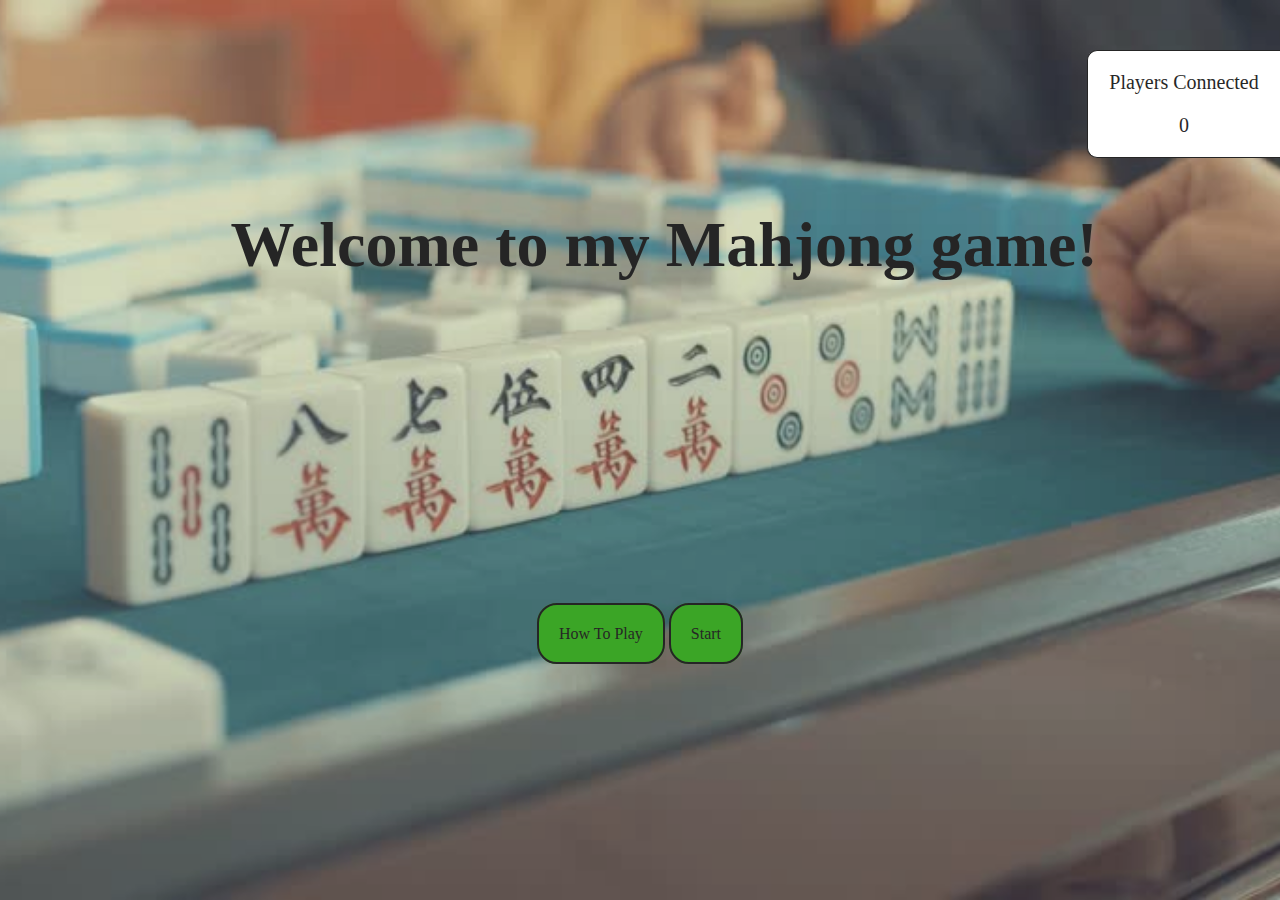
==== client/index.html @ 9c9337d6 "init" ====
<!DOCTYPE html>
<html lang="en">
<head>
    <meta charset="UTF-8">
    <meta name="viewport" content="width=device-width, initial-scale=1.0">
    <title>Mahjong</title>
    <link rel="stylesheet" href="styles/main.css"></link>
    </head>
    <body>
        <div class="bg">
            <div id="header">
                <h1 id="opening-text">Welcome to my Mahjong game!</h1>
            </div>
            <div id="players">
                <p>Players Connected</p>
                <p id="player-num">0</p>
            </div>
            <div id="buttons-div">
                <a id="buttons" href="how-to-play.html">How To Play</a>
                <a id="buttons" href="game-setup.html">Start</a>
            </div>
        </div>
        <script src="/socket.io/socket.io.js"></script>
        <script src="scripts/client.js"></script>
    </body>
</html>
---- client/styles/main.css ----
.tile-horiz {
    width: 30px;
    height: 40px;
    transform-origin: 100% 0;
    transform: rotate(90deg);
    border: 1px solid black;
    background-color: #1ca800;
    border-radius: 3px;
}
.tile-horiz:focus {
    outline: none;
}
.tile-vert {
  width: 30px;
  height: 40px;
  border: 1px solid black;
  background-color: #1ca800;
  border-radius: 3px;
  text-align: left;

}
.tile-vert:focus {
   outline: none;
}
#header {
    margin-block-start: 0em;
    margin-block-end: 0em;
    margin-inline-start: 0px;
    margin-inline-end: 0px;
    padding: none;
    font-size: 40px;
    padding-left: 18%;
    padding-top: 165px;
}
body, html {
    height: 100%;
    margin: 0;
  }
  
  .bg{
    position: relative;
    opacity: 0.85;
    background-position: center;
    background-repeat: no-repeat;
    background-size: cover;
    background-image: url("../resources/images/background.jpg");
    height: 100%;
  }
  .game-board {
      background-color: #027673;
  }
  #buttons-div {
      padding-top: 300px;
      text-align: center;
  }
  #text-div {
      text-align: center;
      padding-top: 200px;
  }
  #dropdown-div {
      text-align: center;
      padding-top: 100px;
  }
  #buttons {
      color: black;
      text-decoration: none;
      text-align: center;
      padding: 20px;
      border: 2px solid black;
      border-radius: 20px;
      background-color: rgb(26, 150, 1);
      transition: 0.25s;
  }
  #buttons:hover {
      background-color: rgb(39, 233, 0);
      transition: 0.25s;
  }
  #player-select {
      width: 20%;
      border: 2px solid black;
      background-color: white;
      border-radius: 25px;
      padding-top: 10px;
      padding-bottom: 40px;
      margin: auto;
  }
  #p1, #p2, #p3, #p4 {
      padding: 5px;
  }
  #p1, #p2, #p3, #p4:focus {
      outline: none;
  }

  #top-left {
      position: absolute;
      left: 0px;
      top: 0px;
      width: 188px; /*y - h*/
      height: 660px; /*22w*/
  }
  #left-flower-and-fin {
      margin-left: 10px;
      width: 40px; /*h*/
      height: 660px; /*22w*/
  }
  #flower3, #fin3 {
    text-align: end;
      font-size: 0px;
      width: 40px; /*h*/
  }
  #compass {
      margin-left: 46px; /*x*/
      width: 102px; /*y - 2h - x*/
      height: 102px; /*y - 2h - x*/
      max-width: 200px;
      max-height: 200px;
  }


  #top-right {
      text-align: end;
      position: absolute;
      top: 0px;
      right: 0px;
      width: 660px; /*22w*/
      height: 206px; /*4h + x*/
  }
  #top-flower-and-fin {
      text-align: end;
      width: 660px; /*22w*/
      height: 40px; /*h*/
  }
  #fin2, #flower2 {
      font-size: 0px;
      height: 40px; /*h*/
  }
  #round-wind {
      position: absolute;
      right: 0px;
      text-align: center;
      padding-top: 40px; /*h*/
      width: 182px; /*y - x*/
      height: 166px; /*2h + x*/
  }


  #bot-left {
      position: absolute;
      bottom: 40px;
      left: 0px;
      height: 400px; /*4h + x*/
      width: 660px; /*22w*/
  }
  #score {
      text-align: center;
      top: 0px;
      margin-bottom: 40px; /*h*/
      width: 188px; /*y - h*/
      min-height: 126px; /*h * 2 + x*/
  }
  #individual-scores {
      margin: auto;
      text-align: center;
  }
  #bot-flower-and-fin {
      width: 660px; /*22w*/
      height: 40px; /*h*/
  }
  #flower0, #fin0 {
      height: 40px; /*h*/
      font-size: 0px;
  }

  #bot-right {
    position: absolute;
    right: 0px;
    bottom: 0px; 
    width: 206px; /*4h + x*/
    height: 660px; /*22w*/
  }
  #info {
      position: absolute;
      top: 0px;
      right: 40px;
      text-align: center;
      margin: auto;
      height: 188px; /*h * 3*/
      width: 126px; /*y - h*/
  }
  #right-flower-and-fin {
    position: absolute;
    bottom: 0px;
    right: 20px;
      width: 40px; /*h*/
      height: 660px; /*22w*/
  }
  #fin1, #flower1 {
    text-align: left;
      width: 40px; /*h*/
      font-size: 0px;
  }
  #fin1 .tile-horiz {
    transform-origin: 0% 0%;
  }
   #flower1 .tile-horiz {
      transform-origin: 0% 0%;
  }




  #square {
      position: relative;
      margin: auto;
      /*margin-top: 80px; /*2h*/
      /*margin-left: 228px; /*y*/
      margin-bottom: 80px; /*2h*/
      margin-top: 80px;
      width: 792px; /*18w + 4h + 2x*/
      height: 792px; /*18w + 4h + 2x*/
  }
  #hand2 {
      font-size: 0px;
      position: absolute;
      top: 0px;
      left: 50%;
      margin-left: -210px; /*7w*/
      width: 420px; /*14w*/
      height: 40px; /*h*/
  }
  #hand3 {
    font-size: 0px;
      position: absolute;
      left: 0px;
      top: 50%;
      text-align: end;
      margin-top: -210px; /*7w*/
      width: 40px; /*h*/
      height: 420px; /*14w*/
  }
  #hand1 {
    font-size: 0px;
    position: absolute;
    right: 0px;
    top: 50%;
    text-align: left;
    margin-top: -210px; /*7w*/
    width: 40px; /*h*/
    height: 420px; /*14w*/
}
#hand1 .tile-horiz {
    transform-origin: 0% 0%;
}
#hand0 {
    font-size: 0px; 
    position: absolute;
    bottom: 0px;
    left: 50%;
    margin-left: -210px; /*7w*/
    width: 420px; /*14w*/
    height: 40px; /*h*/
}
#hand0 .tile-vert {
    padding: 0px;
    font-size: 40px;
    background-color: transparent;
    border: 0px;
    color: black;
}
#draw {
    position: relative;
    top: 86px;
    width: 620px;
    height: 620px;
    margin: auto;   
}
#draw2 {
    position: absolute;
    top: 0px; 
    left: 50%;
    margin-left: -270px; /*9w*/
    height: 40px; /*h*/
    width: 540px; /*18w*/ 
}
#draw3 {
    font-size: 0px;
    position: absolute;
    left: 0px;
    top: 50%;
    text-align: end;
    margin-top: -270px; /*9w*/
    width: 40px; /*h*/
    height: 540px; /*18w*/
}
#draw1 {
    font-size: 0px;
    position: absolute;
    right: 0px;
    top: 50%;
    text-align: left;
    margin-top: -270px; /*9w*/
    width: 40px; /*h*/
    height: 540px; /*18w*/
}
#draw1 .tile-horiz {
    transform-origin: 0% 0%;
}
#draw0 {
    font-size: 0px;
    position: absolute;
    bottom: 0px; 
    left: 50%;
    margin-left: -270px; /*9w*/
    height: 40px; /*h*/
    width: 540px; /*18w*/ 
}
#mid {
    margin: auto;
    height: 540px; /*18w*/
    width: 540px; /*18w*/
    padding-top: 110px; /*(540 - 8h) / 2*/
    padding-bottom: 110px; /*(540 - 8h) / 2*/
    padding-left: 90px; /*(540 - 12w) / 2*/
    padding-right: 90px; /*(540 - 12w) / 2*/
}
.text {
    font-size: 30px; /*w*/
}
#full {
    background-color: #027673;
    position: absolute;
    top: 0px;
    left: 0px;
}

#roll-dice, #next-button, #take-tiles-button{
    position: absolute;
    font-size: medium;
    color: black;
    margin-left: 60px;
    width: auto;
    height: 40px;
    display: none;
}
#win {
    position: absolute;
    color: black;
    display: none;
    font-size: medium;
    margin-top: 75px;
    margin-left: 60px;
    width: auto;
    height: 40px;
    z-index: 100;
}
#pong {
    position: absolute;
    color: black;
    display: none;
    font-size: medium;
    margin-left: 200px;
    width: auto;
    height: 40px;
    z-index: 100;
}
#seung {
    position: absolute;
    color: black;
    display: none;
    font-size: medium;
    margin-left: 200px;
    margin-top: 75px;
    width: auto;
    height: 40px;
    z-index: 100; 
}

  
.row {
    margin-left: 0px;
    margin-right: 0px;
}
#players {
    position: absolute;
    right: 0px;
    top: 50px;
    min-height: 100px;
    background-color: white;
    border: 1.5px solid black;  
    border-right: none;
    border-top-left-radius: 10px;
    border-bottom-left-radius: 10px; 
    min-width: 15vw;
    text-align: center;
    font-size: 20px;
}
#opening-text{
    font-size: 5vw;
}
h1, h2, h3, h4, h5, h6, p {
    color: black;
}
#p1Cancel, #p2Cancel, #p3Cancel, #p4Cancel {
    display: none;
}
p {
    margin-top: 20px;
}
#p1computerl1, #p1computerl2, #p1computerl3, #p2computerl1, #p2computerl2, #p2computerl3, #p3computerl1, #p3computerl2, #p3computerl3, #p4computerl1, #p4computerl2, #p4computerl3 {
    display: none;
} 
.p1checkLabel, .p2checkLabel, .p3checkLabel, .p4checkLabel {
    display: none;
}






#player-name1 {
    transform: rotate(270deg);
    position: absolute;
    right: 0;
    margin-right: -50px;
    top: 50%;
    margin-top: -50px;
    margin-bottom: 0;
}
#player-name3 {
    transform: rotate(90deg);
    position: absolute;
    left: 0;
    margin-left: -50px;
    top: 50%;
    margin-top: -50px;
    margin-bottom: 0;
}
#player-name2 {
    position: absolute;
    top: 0;
    left: 50%;
    margin-bottom: 0;
}
#player-name0 {
    position: absolute;
    bottom: 0;
    left: 50%;
}

.playerSets {
    text-align: center;
    border: 1px solid black;
    width: 150px;
} 
.playerSets p {
    margin: 0px;
}
#finished-sections {
    position: absolute;
    bottom: 0px;
    left: 700px;
    width: 300px;
    margin-top: 40px;
}
#playerFinished0, #playerFinished1, #playerFinished2, #playerFinished3, #playerFinished4 {
    margin: auto;
    width: 120px;
    height: 60px;
    padding-right: 15px;
    padding-bottom: 10px;
}
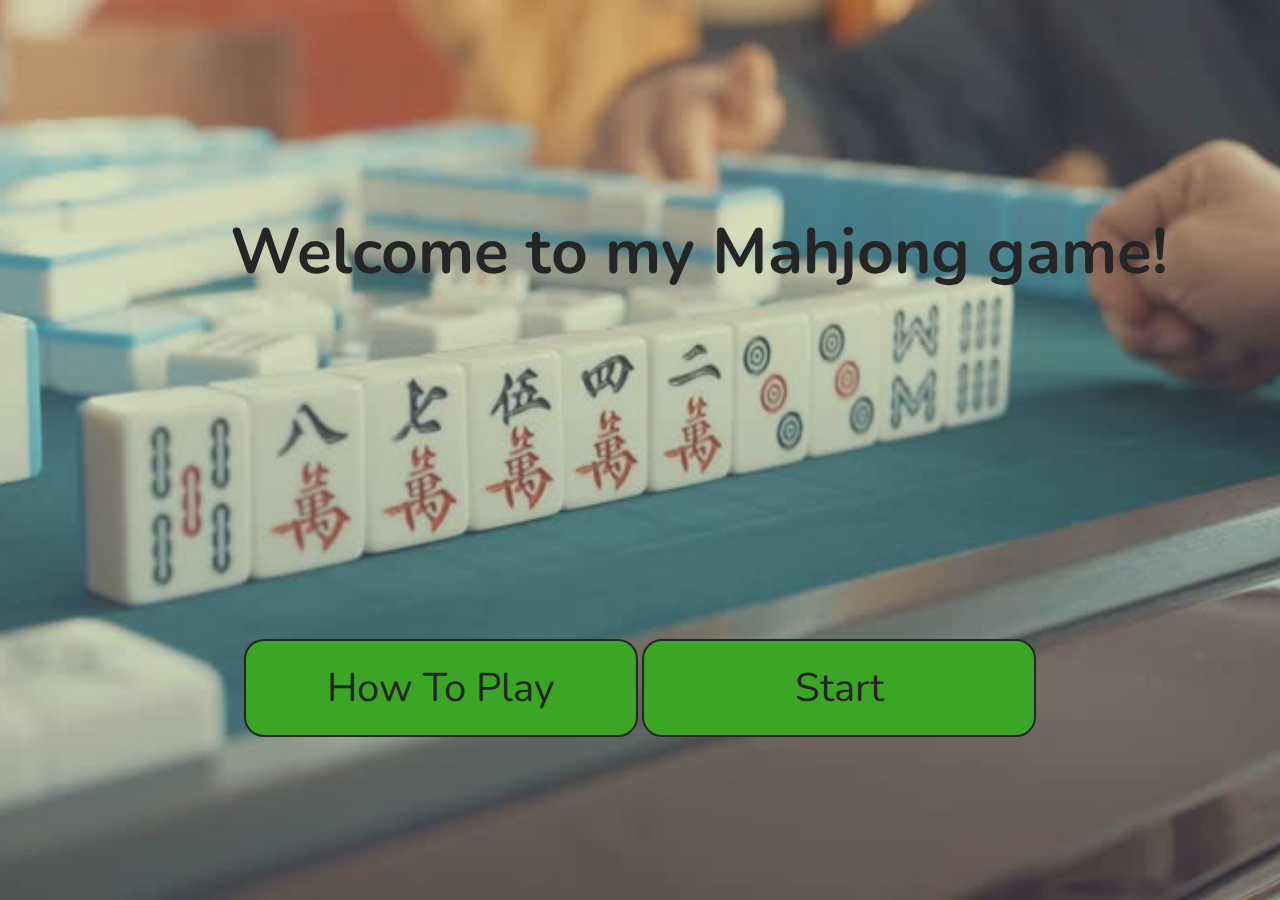
==== commit 7a22130a: "Added rooms" ====
--- a/client/index.html
+++ b/client/index.html
@@ -4,6 +4,8 @@
     <meta charset="UTF-8">
     <meta name="viewport" content="width=device-width, initial-scale=1.0">
     <title>Mahjong</title>
+    <link rel="preconnect" href="https://fonts.gstatic.com">
+    <link href="https://fonts.googleapis.com/css2?family=Nunito&display=swap" rel="stylesheet">
     <link rel="stylesheet" href="styles/main.css"></link>
     </head>
     <body>
@@ -11,13 +13,14 @@
             <div id="header">
                 <h1 id="opening-text">Welcome to my Mahjong game!</h1>
             </div>
+            <!--
             <div id="players">
                 <p>Players Connected</p>
                 <p id="player-num">0</p>
-            </div>
+            </div>-->
             <div id="buttons-div">
                 <a id="buttons" href="how-to-play.html">How To Play</a>
-                <a id="buttons" href="game-setup.html">Start</a>
+                <a id="buttons" href="room.html">Start</a>
             </div>
         </div>
         <script src="/socket.io/socket.io.js"></script>
--- a/client/styles/main.css
+++ b/client/styles/main.css
@@ -46,6 +46,7 @@
     background-size: cover;
     background-image: url("../resources/images/background.jpg");
     height: 100%;
+    font-family: 'Nunito', sans-serif;
   }
   .game-board {
       background-color: #027673;
@@ -71,6 +72,9 @@
       border-radius: 20px;
       background-color: rgb(26, 150, 1);
       transition: 0.25s;
+      display: inline-block;
+      width: 350px;
+      font-size: 40px;
   }
   #buttons:hover {
       background-color: rgb(39, 233, 0);
@@ -470,4 +474,28 @@
     height: 60px;
     padding-right: 15px;
     padding-bottom: 10px;
-} +} 
+
+.room-divs {
+    display: flex; 
+    justify-content: center; 
+    align-items: center;
+    height: 33%;
+}
+#roomForm {
+    color: black;
+    text-decoration: none;
+    text-align: center;
+    padding: 20px;
+    border: 2px solid black;
+    border-radius: 20px;
+    background-color: rgb(26, 150, 1);
+    transition: 0.25s;
+    display: inline-block;
+    width: 350px;
+    font-size: 40px;
+}
+#roomForm:hover {
+    background-color: rgb(39, 233, 0);
+      transition: 0.25s;
+}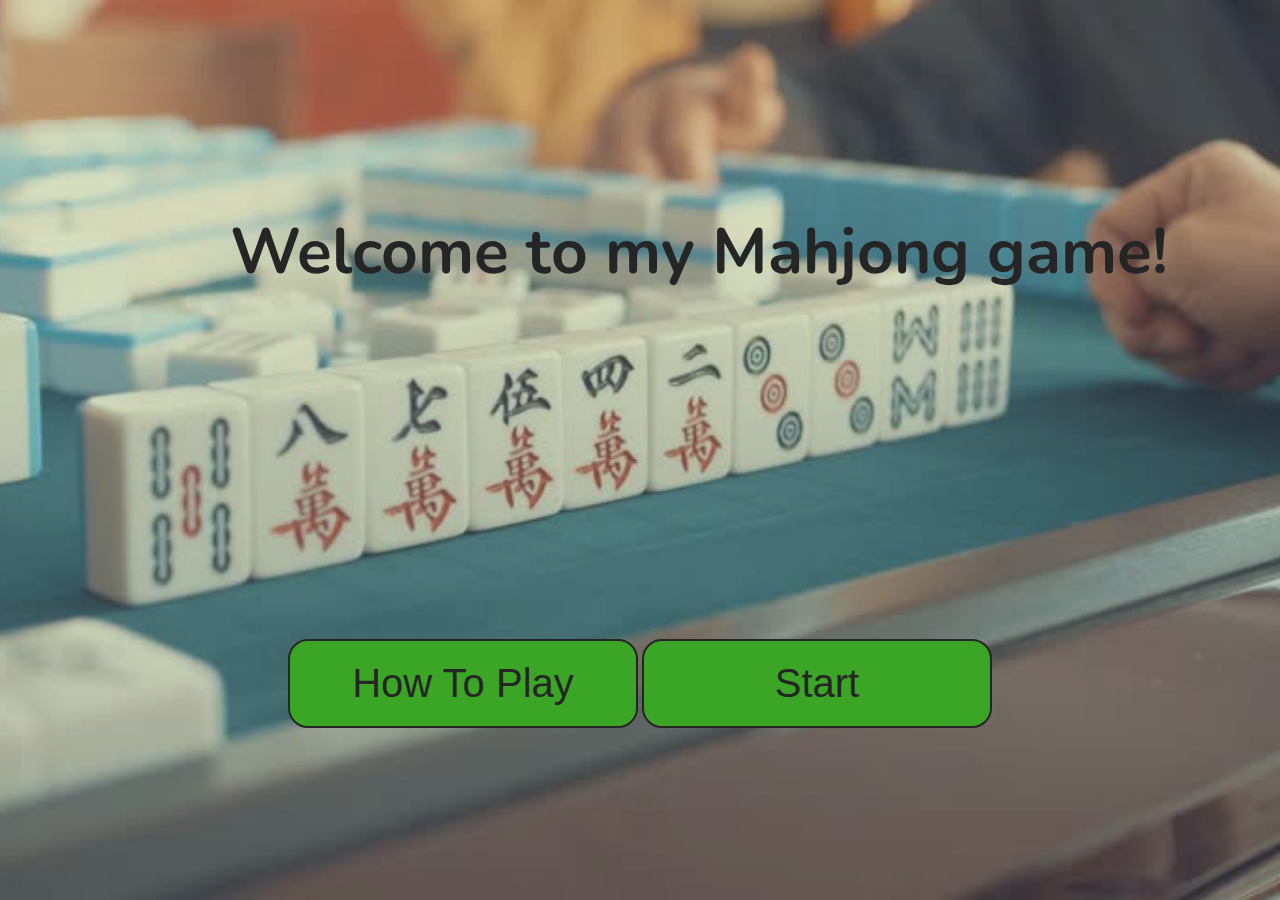
==== commit 7acb2276: "finished routing" ====
--- a/client/index.html
+++ b/client/index.html
@@ -10,20 +10,480 @@
     </head>
     <body>
         <div class="bg">
-            <div id="header">
-                <h1 id="opening-text">Welcome to my Mahjong game!</h1>
+            <button id="back" onclick="back();">Back</button>
+            <div id="start">
+                <div id="header">
+                    <h1 id="opening-text">Welcome to my Mahjong game!</h1>
+                </div>
+                <!--
+                <div id="players">
+                    <p>Players Connected</p>
+                    <p id="player-num">0</p>
+                </div>-->
+                <div id="buttons-div">
+                    <button id="buttons" onclick="swap('start', 'how-to-play');">How To Play</button>
+                    <button id="buttons" onclick="swap('start', 'room');">Start</button>
+                </div>
             </div>
-            <!--
-            <div id="players">
-                <p>Players Connected</p>
-                <p id="player-num">0</p>
-            </div>-->
-            <div id="buttons-div">
-                <a id="buttons" href="how-to-play.html">How To Play</a>
-                <a id="buttons" href="room.html">Start</a>
+            <div id="player-select">
+                <div id="players">
+                    <p>Players Connected</p>
+                    <p id="player-num">0</p>
+                </div>
+                <h1 id="header">Please select the settings for your game</h1>
+                <div id="dropdown-div" class="row">
+                    <div class="player-select">
+                        <h4>Player 1</h4>
+                        <form id="p1">
+                            Name <input type="text" name="p1name" id="p1name" oninput="typing('p1')"><br>
+                            <input type="checkbox" name="p1computer" id="p1computer" value="true" onclick="cpuTrue('p1')">
+                            <label style="margin-top: 15px;"  for="p1computer">Computer Player</label><br>
+                            <input checked type="checkbox" name="p1computerl1" id="p1computerl1" value="1" onclick="isChecked('p1', '1')">
+                            <label style="margin-top: 15px; margin-bottom: 15px;" class="p1checkLabel" for="p1computerl1">Level 1</label>
+                            <input type="checkbox" name="p1computerl2" id="p1computerl2" value="2" onclick="isChecked('p1', '2')">
+                            <label style="margin-top: 15px; margin-bottom: 15px;" class="p1checkLabel" for="p1computerl2">Level 2</label>
+                            <input type="checkbox" name="p1computerl3" id="p1computerl3" value="3" onclick="isChecked('p1', '3')">
+                            <label style="margin-top: 15px; margin-bottom: 15px;" class="p1checkLabel" for="p1computerl3">Level 3</label><br>
+                            <button id="p1Confirm">Confirm</button>
+                        </form>
+                        <div id="p1Cancel">
+                            <h6 id="p1name-filled"></h6>
+                            <button onclick="cancelConfirm('p1')" id="p1cancel-button" disabled="true">Cancel</button>
+                        </div>
+                    </div>
+                    <div class="player-select">
+                        <h4>Player 2</h4>
+                        <form id="p2" onsubmit="return submit('p2')">
+                            Name <input type="text" name="p2name" id="p2name" oninput="typing('p2')"><br>
+                            <input type="checkbox" name="p2computer" id="p2computer" value="true" onclick="cpuTrue('p2')">
+                            <label style="margin-top: 15px;" for="p2computer">Computer Player</label><br>
+                            <input checked type="checkbox" name="p2computerl1" id="p2computerl1" value="1" onclick="isChecked('p2', '1')">
+                            <label style="margin-top: 15px; margin-bottom: 15px;" class="p2checkLabel" for="p2computerl1">Level 1</label>
+                            <input type="checkbox" name="p2computerl2" id="p2computerl2" value="2" onclick="isChecked('p2', '2')">
+                            <label style="margin-top: 15px; margin-bottom: 15px;" class="p2checkLabel" for="p2computerl2">Level 2</label>
+                            <input type="checkbox" name="p2computerl3" id="p2computerl3" value="3" onclick="isChecked('p2', '3')">
+                            <label style="margin-top: 15px; margin-bottom: 15px;" class="p2checkLabel" for="p2computerl3">Level 3</label><br>
+                            <button id="p2Confirm">Confirm</button>
+                        </form>
+                        <div id="p2Cancel">
+                            <h6 id="p2name-filled"></h6>
+                            <button onclick="cancelConfirm('p2')" id="p2cancel-button" disabled="true">Cancel</button>
+                        </div>
+                    </div>
+                    <div class="player-select">
+                        <h4>Player 3</h4>
+                        <form id="p3" onsubmit="return submit('p3')">
+                            Name <input type="text" name="p3name" id="p3name" oninput="typing('p3')"><br>
+                            <input type="checkbox" name="p3computer" id="p3computer" value="true" onclick="cpuTrue('p3')">
+                            <label style="margin-top: 15px;" for="p3computer">Computer Player</label><br>
+                            <input checked type="checkbox" name="p3computerl1" id="p3computerl1" value="1" onclick="isChecked('p3', '1')">
+                            <label style="margin-top: 15px; margin-bottom: 15px;" class="p3checkLabel" for="p3computerl1">Level 1</label>
+                            <input type="checkbox" name="p3computerl2" id="p3computerl2" value="2" onclick="isChecked('p3', '2')">
+                            <label style="margin-top: 15px; margin-bottom: 15px;" class="p3checkLabel" for="p3computerl2">Level 2</label>
+                            <input type="checkbox" name="p3computerl3" id="p3computerl3" value="3" onclick="isChecked('p3', '3')">
+                            <label style="margin-top: 15px; margin-bottom: 15px;" class="p3checkLabel" for="p3computerl3">Level 3</label><br>
+                            <button id="p3Confirm">Confirm</button>
+                        </form>
+                        <div id="p3Cancel">
+                            <h6 id="p3name-filled"></h6>
+                            <button onclick="cancelConfirm('p3')" id="p3cancel-button" disabled="true">Cancel</button>
+                        </div>
+                    </div>
+                    <div class="player-select">
+                        <h4>Player 4</h4>
+                        <form id="p4" onsubmit="return submit('p4')">
+                            Name <input type="text" name="p4name" id="p4name" oninput="typing('p4')"><br>
+                            <input type="checkbox" name="p4computer" id="p4computer" value="true" onclick="cpuTrue('p4')">
+                            <label style="margin-top: 15px;" for="p4computer">Computer Player</label><br>
+                            <input checked type="checkbox" name="p4computerl1" id="p4computerl1" value="1" onclick="isChecked('p4', '1')">
+                            <label style="margin-top: 15px; margin-bottom: 15px;" class="p4checkLabel" for="p4computerl1">Level 1</label>
+                            <input type="checkbox" name="p4computerl2" id="p4computerl2" value="2" onclick="isChecked('p4', '2')">
+                            <label style="margin-top: 15px; margin-bottom: 15px;" class="p4checkLabel" for="p4computerl2">Level 2</label>
+                            <input type="checkbox" name="p4computerl3" id="p4computerl3" value="3" onclick="isChecked('p4', '3')">
+                            <label style="margin-top: 15px; margin-bottom: 15px;" class="p4checkLabel" for="p4computerl3">Level 3</label><br>
+                            <button id="p4Confirm">Confirm</button> 
+                        </form>
+                        <div id="p4Cancel">
+                            <h6 id="p4name-filled"></h6>
+                            <button onclick="cancelConfirm('p4')" id="p4cancel-button" disabled="true">Cancel</button>
+                        </div>
+                    </div>
+                </div>
+                <div style="text-align: center; padding-top: 100px;">
+                    <button onclick="checkPlayers()" id="buttons">Start Game</button>
+                </div>
+            </div>
+            <div id="how-to-play">
+
+            </div>
+            <div id="room">
+                <div style="display: flex; align-items: center; height: 100%;">
+                    <div style="height: 80%; width: 100%;">
+                        <div id="create-game" class="room-divs">
+                            <button id="buttons" onclick="swap('room', 'create-room');">Create Room</button>
+                        </div>
+                        <div id="join-room" class="room-divs">
+                            <form id="roomForm" onsubmit="return false;">
+                                <label for="roomID">Room ID:</label><br>
+                                <input id="roomID" name="roomID" type="text" style="text-align: center; font-size: 20px;">
+                            </form>
+                        </div>
+                        <div id="find-room" class="room-divs">
+                            <button id="buttons" onclick="swap('room', 'find-room');">Find Room</button>
+                        </div>
+                    </div>
+                </div>
+            </div>
+            <div id="game">
+                <div class="game-board">
+                    <p id="player-name3"></p>
+                    <p id="player-name2"></p>
+                    <p id="player-name1"></p>
+                    <p id="player-name0"></p>
+                    <div id="top-left" class="row">
+                        <div id="left-flower-and-fin">
+                            <div id="flower3">
+                                <button class="tile-horiz tile"></button><!--
+                                --><button class="tile-horiz tile"></button><!--
+                                --><button class="tile-horiz tile"></button><!--
+                                --><button class="tile-horiz tile"></button><!--
+                                --><button class="tile-horiz tile"></button><!--
+                                --><button class="tile-horiz tile"></button><!--
+                                --><button class="tile-horiz tile"></button><!--
+                                --><button class="tile-horiz tile"></button>
+                            </div>
+                            <div id="fin3">
+                                <button class="tile-horiz tile"></button><!--
+                                --><button class="tile-horiz tile"></button><!--
+                                --><button class="tile-horiz tile"></button><!--
+                                --><button class="tile-horiz tile"></button><!--
+                                --><button class="tile-horiz tile"></button><!--
+                                --><button class="tile-horiz tile"></button><!--
+                                --><button class="tile-horiz tile"></button><!--
+                                --><button class="tile-horiz tile"></button><!--
+                                --><button class="tile-horiz tile"></button><!--
+                                --><button class="tile-horiz tile"></button><!--
+                                --><button class="tile-horiz tile"></button><!--
+                                --><button class="tile-horiz tile"></button><!--
+                                --><button class="tile-horiz tile"></button><!--
+                                --><button class="tile-horiz tile"></button>
+                            </div>
+                        </div>
+                        <div id="compass">
+                            <img src="resources/images/tempCompass.jpg" style="width: 100%; height: 100%;"></img>
+                        </div>
+                    </div>
+                    <div id="top-right">
+                        <div id="top-flower-and-fin" class="row">
+                            <div id="fin2">
+                                <button class="tile-vert tile"></button><!--
+                                --><button class="tile-vert tile"></button><!--
+                                --><button class="tile-vert tile"></button><!--
+                                --><button class="tile-vert tile"></button><!--
+                                --><button class="tile-vert tile"></button><!--
+                                --><button class="tile-vert tile"></button><!--
+                                --><button class="tile-vert tile"></button><!--
+                                --><button class="tile-vert tile"></button><!--
+                                --><button class="tile-vert tile"></button><!--
+                                --><button class="tile-vert tile"></button><!--
+                                --><button class="tile-vert tile"></button><!--
+                                --><button class="tile-vert tile"></button><!--
+                                --><button class="tile-vert tile"></button><!--
+                                --><button class="tile-vert tile"></button>
+                            </div>
+                            <div id="flower2">
+                                <button class="tile-vert tile"></button><!--
+                                --><button class="tile-vert tile"></button><!--
+                                --><button class="tile-vert tile"></button><!--
+                                --><button class="tile-vert tile"></button><!--
+                                --><button class="tile-vert tile"></button><!--
+                                --><button class="tile-vert tile"></button><!--
+                                --><button class="tile-vert tile"></button><!--
+                                --><button class="tile-vert tile"></button>
+                            </div>
+                        </div>
+                        <div id="round-wind">
+                            <p class="text">Round Wind</p>
+                            <img id="round-wind-img" src="resources/images/east.jpg" style="width: auto; height: 50%;"></img>
+                        </div>
+                    </div>
+                    <div id="square">
+                        <div id="hand2">
+                            <button class="tile-vert tile"></button><!--
+                            --><button class="tile-vert tile"></button><!--
+                            --><button class="tile-vert tile"></button><!--
+                            --><button class="tile-vert tile"></button><!--
+                            --><button class="tile-vert tile"></button><!--
+                            --><button class="tile-vert tile"></button><!--
+                            --><button class="tile-vert tile"></button><!--
+                            --><button class="tile-vert tile"></button><!--
+                            --><button class="tile-vert tile"></button><!--
+                            --><button class="tile-vert tile"></button><!--
+                            --><button class="tile-vert tile"></button><!--
+                            --><button class="tile-vert tile"></button><!--
+                            --><button class="tile-vert tile"></button><!--
+                            --><button class="tile-vert tile"></button>
+                        </div>
+                        <div id="hand3">
+                            <button class="tile-horiz tile"></button><!--
+                            --><button class="tile-horiz tile"></button><!--
+                            --><button class="tile-horiz tile"></button><!--
+                            --><button class="tile-horiz tile"></button><!--
+                            --><button class="tile-horiz tile"></button><!--
+                            --><button class="tile-horiz tile"></button><!--
+                            --><button class="tile-horiz tile"></button><!--
+                            --><button class="tile-horiz tile"></button><!--
+                            --><button class="tile-horiz tile"></button><!--
+                            --><button class="tile-horiz tile"></button><!--
+                            --><button class="tile-horiz tile"></button><!--
+                            --><button class="tile-horiz tile"></button><!--
+                            --><button class="tile-horiz tile"></button><!--
+                            --><button class="tile-horiz tile"></button>
+                        </div>
+                        <div id="draw">
+                            <div id="draw2">
+                                <button class="tile-vert tile"></button><!--
+                                --><button class="tile-vert tile"></button><!--
+                                --><button class="tile-vert tile"></button><!--
+                                --><button class="tile-vert tile"></button><!--
+                                --><button class="tile-vert tile"></button><!--
+                                --><button class="tile-vert tile"></button><!--
+                                --><button class="tile-vert tile"></button><!--
+                                --><button class="tile-vert tile"></button><!--
+                                --><button class="tile-vert tile"></button><!--
+                                --><button class="tile-vert tile"></button><!--
+                                --><button class="tile-vert tile"></button><!--
+                                --><button class="tile-vert tile"></button><!--
+                                --><button class="tile-vert tile"></button><!--
+                                --><button class="tile-vert tile"></button><!--
+                                --><button class="tile-vert tile"></button><!--
+                                --><button class="tile-vert tile"></button><!--
+                                --><button class="tile-vert tile"></button><!--
+                                --><button class="tile-vert tile"></button>
+                            </div>
+                            <div id="draw3">
+                                <button class="tile-horiz tile"></button><!--
+                                --><button class="tile-horiz tile"></button><!--
+                                --><button class="tile-horiz tile"></button><!--
+                                --><button class="tile-horiz tile"></button><!--
+                                --><button class="tile-horiz tile"></button><!--
+                                --><button class="tile-horiz tile"></button><!--
+                                --><button class="tile-horiz tile"></button><!--
+                                --><button class="tile-horiz tile"></button><!--
+                                --><button class="tile-horiz tile"></button><!--
+                                --><button class="tile-horiz tile"></button><!--
+                                --><button class="tile-horiz tile"></button><!--
+                                --><button class="tile-horiz tile"></button><!--
+                                --><button class="tile-horiz tile"></button><!--
+                                --><button class="tile-horiz tile"></button><!--
+                                --><button class="tile-horiz tile"></button><!--
+                                --><button class="tile-horiz tile"></button><!--
+                                --><button class="tile-horiz tile"></button><!--
+                                --><button class="tile-horiz tile"></button>
+                            </div>
+                            <div id="mid"></div>
+                            <div id="draw1">
+                                <button class="tile-horiz tile"></button><!--
+                                --><button class="tile-horiz tile"></button><!--
+                                --><button class="tile-horiz tile"></button><!--
+                                --><button class="tile-horiz tile"></button><!--
+                                --><button class="tile-horiz tile"></button><!--
+                                --><button class="tile-horiz tile"></button><!--
+                                --><button class="tile-horiz tile"></button><!--
+                                --><button class="tile-horiz tile"></button><!--
+                                --><button class="tile-horiz tile"></button><!--
+                                --><button class="tile-horiz tile"></button><!--
+                                --><button class="tile-horiz tile"></button><!--
+                                --><button class="tile-horiz tile"></button><!--
+                                --><button class="tile-horiz tile"></button><!--
+                                --><button class="tile-horiz tile"></button><!--
+                                --><button class="tile-horiz tile"></button><!--
+                                --><button class="tile-horiz tile"></button><!--
+                                --><button class="tile-horiz tile"></button><!--
+                                --><button class="tile-horiz tile"></button>
+                            </div>
+                            <div id="draw0">
+                                <button class="tile-vert tile"></button><!--
+                                --><button class="tile-vert tile"></button><!--
+                                --><button class="tile-vert tile"></button><!--
+                                --><button class="tile-vert tile"></button><!--
+                                --><button class="tile-vert tile"></button><!--
+                                --><button class="tile-vert tile"></button><!--
+                                --><button class="tile-vert tile"></button><!--
+                                --><button class="tile-vert tile"></button><!--
+                                --><button class="tile-vert tile"></button><!--
+                                --><button class="tile-vert tile"></button><!--
+                                --><button class="tile-vert tile"></button><!--
+                                --><button class="tile-vert tile"></button><!--
+                                --><button class="tile-vert tile"></button><!--
+                                --><button class="tile-vert tile"></button><!--
+                                --><button class="tile-vert tile"></button><!--
+                                --><button class="tile-vert tile"></button><!--
+                                --><button class="tile-vert tile"></button><!--
+                                --><button class="tile-vert tile"></button>
+                            </div>
+                        </div>
+                        <div id="hand1">
+                            <button class="tile-horiz tile"></button><!--
+                            --><button class="tile-horiz tile"></button><!--
+                            --><button class="tile-horiz tile"></button><!--
+                            --><button class="tile-horiz tile"></button><!--
+                            --><button class="tile-horiz tile"></button><!--
+                            --><button class="tile-horiz tile"></button><!--
+                            --><button class="tile-horiz tile"></button><!--
+                            --><button class="tile-horiz tile"></button><!--
+                            --><button class="tile-horiz tile"></button><!--
+                            --><button class="tile-horiz tile"></button><!--
+                            --><button class="tile-horiz tile"></button><!--
+                            --><button class="tile-horiz tile"></button><!--
+                            --><button class="tile-horiz tile"></button><!--
+                            --><button class="tile-horiz tile"></button>
+                        </div>
+                        <div id="hand0">
+                            <button draggable="false" ondragstart="drag(event)" id="hand-1" class="tile-vert tile"><span></span></button><!--
+                            --><button draggable="false" ondragstart="drag(event)" id="hand-2" class="tile-vert tile"><span></span></button><!--
+                            --><button draggable="false" ondragstart="drag(event)" id="hand-3" class="tile-vert tile"><span></span></button><!--
+                            --><button draggable="false" ondragstart="drag(event)" id="hand-4" class="tile-vert tile"><span></span></button><!--
+                            --><button draggable="false" ondragstart="drag(event)" id="hand-5" class="tile-vert tile"><span></span></button><!--
+                            --><button draggable="false" ondragstart="drag(event)" id="hand-6" class="tile-vert tile"><span></span></button><!--
+                            --><button draggable="false" ondragstart="drag(event)" id="hand-7" class="tile-vert tile"><span></span></button><!--
+                            --><button draggable="false" ondragstart="drag(event)" id="hand-8" class="tile-vert tile"><span></span></button><!--
+                            --><button draggable="false" ondragstart="drag(event)" id="hand-9" class="tile-vert tile"><span></span></button><!--
+                            --><button draggable="false" ondragstart="drag(event)" id="hand-10" class="tile-vert tile"><span></span></button><!--
+                            --><button draggable="false" ondragstart="drag(event)" id="hand-11" class="tile-vert tile"><span></span></button><!--
+                            --><button draggable="false" ondragstart="drag(event)" id="hand-12" class="tile-vert tile"><span></span></button><!--
+                            --><button draggable="false" ondragstart="drag(event)" id="hand-13" class="tile-vert tile"><span></span></button><!--
+                            --><button draggable="false" ondragstart="drag(event)" id="hand-14" class="tile-vert tile"><span></span></button><!--
+                            --><button id="roll-dice">Roll Dice</button><!--
+                            --><button id="win">Declare Win</button><!--
+                            --><button id="seung">Seung</button><!--
+                            --><button id="pong">Pong/Gong</button>
+                        </div>
+                    </div>
+                    <div class="row" id="entire-bottom-row" style="position: relative;">
+                        <div id="bot-left">
+                            <div id="score">
+                                <p class="text">Scores</p>
+                                <div class="row">
+                                    <div id="individual-scores">
+                                        <p class="text">P1</p>
+                                        <p class="text" id="p1-score">0</p>
+                                    </div>
+                                    <div id="individual-scores">
+                                        <p class="text">P2</p>
+                                        <p class="text" id="p2-score">0</p>
+                                    </div>
+                                    <div id="individual-scores">
+                                        <p class="text">P3</p>
+                                        <p class="text" id="p3-score">0</p>
+                                    </div>
+                                    <div id="individual-scores">
+                                        <p class="text">P4</p>
+                                        <p class="text" id="p4-score">0</p>
+                                    </div>
+                                </div>
+                            </div>
+                            <div id="bot-flower-and-fin">
+                                <div class="row">
+                                    <div id="flower0">
+                                        <button class="tile-vert tile"></button><!--
+                                        --><button class="tile-vert tile"></button><!--
+                                        --><button class="tile-vert tile"></button><!--
+                                        --><button class="tile-vert tile"></button><!--
+                                        --><button class="tile-vert tile"></button><!--
+                                        --><button class="tile-vert tile"></button><!--
+                                        --><button class="tile-vert tile"></button><!--
+                                        --><button class="tile-vert tile"></button>
+                                    </div>
+                                    <div id="fin0">
+                                        <button class="tile-vert tile"></button><!--
+                                        --><button class="tile-vert tile"></button><!--
+                                        --><button class="tile-vert tile"></button><!--
+                                        --><button class="tile-vert tile"></button><!--
+                                        --><button class="tile-vert tile"></button><!--
+                                        --><button class="tile-vert tile"></button><!--
+                                        --><button class="tile-vert tile"></button><!--
+                                        --><button class="tile-vert tile"></button><!--
+                                        --><button class="tile-vert tile"></button><!--
+                                        --><button class="tile-vert tile"></button><!--
+                                        --><button class="tile-vert tile"></button><!--
+                                        --><button class="tile-vert tile"></button><!--
+                                        --><button class="tile-vert tile"></button><!--
+                                        --><button class="tile-vert tile"></button>
+                                    </div>
+                                </div>
+                            </div>
+                            <div id="finished-sections">
+                                <div class="row">
+                                    <div class="playerSets">
+                                        <p>First Set of Three</p>
+                                        <div class="row" id="playerFinished0" ondrop="drop(event)" ondragover="allowDrop(event)"></div>
+                                    </div>
+                                    <div class="playerSets">
+                                        <p>Second Set of Three</p>
+                                        <div class="row" id="playerFinished1" ondrop="drop(event)" ondragover="allowDrop(event)"></div>
+                                    </div>
+                                </div>
+                                <div class="row">
+                                    <div class="playerSets">
+                                        <p>Third Set of Three</p>
+                                        <div class="row" id="playerFinished2" ondrop="drop(event)" ondragover="allowDrop(event)"></div>
+                                    </div>
+                                    <div class="playerSets">
+                                        <p>Fourth Set of Three</p>
+                                        <div class="row" id="playerFinished3" ondrop="drop(event)" ondragover="allowDrop(event)"></div>
+                                    </div>
+                                </div>
+                                <div class="playerSets" style="margin: auto;">
+                                    <p>Set of Two</p>
+                                    <div class="row" id="playerFinished4" ondrop="drop(event)" ondragover="allowDrop(event)"></div>
+                                </div>
+                            </div>
+                        </div>
+                        <div id="bot-right" class="row">
+                            <div id="info">
+                                <p class="text" id="">Please click the "Roll Dice" button to roll the dice.</p>
+                            </div>
+                            <div id="right-flower-and-fin">
+                                <div id="fin1">
+                                    <button class="tile-horiz tile"></button><!--
+                                    --><button class="tile-horiz tile"></button><!--
+                                    --><button class="tile-horiz tile"></button><!--
+                                    --><button class="tile-horiz tile"></button><!--
+                                    --><button class="tile-horiz tile"></button><!--
+                                    --><button class="tile-horiz tile"></button><!--
+                                    --><button class="tile-horiz tile"></button><!--
+                                    --><button class="tile-horiz tile"></button><!--
+                                    --><button class="tile-horiz tile"></button><!--
+                                    --><button class="tile-horiz tile"></button><!--
+                                    --><button class="tile-horiz tile"></button><!--
+                                    --><button class="tile-horiz tile"></button><!--
+                                    --><button class="tile-horiz tile"></button><!--
+                                    --><button class="tile-horiz tile"></button>
+                                </div>
+                                <div id="flower1">
+                                    <button class="tile-horiz tile"></button><!--
+                                    --><button class="tile-horiz tile"></button><!--
+                                    --><button class="tile-horiz tile"></button><!--
+                                    --><button class="tile-horiz tile"></button><!--
+                                    --><button class="tile-horiz tile"></button><!--
+                                    --><button class="tile-horiz tile"></button><!--
+                                    --><button class="tile-horiz tile"></button><!--
+                                    --><button class="tile-horiz tile"></button>
+                                </div>
+                            </div>
+                        </div>
+                    </div>
+                </div>
             </div>
         </div>
+        <script>
+            var current = "start";
+        </script>
         <script src="/socket.io/socket.io.js"></script>
         <script src="scripts/client.js"></script>
+        <script src="scripts/game.js"></script>
+        <script src="scripts/index.js"></script>
+        <script src="scripts/room.js"></script>
     </body>
 </html>--- a/client/styles/main.css
+++ b/client/styles/main.css
@@ -80,7 +80,27 @@
       background-color: rgb(39, 233, 0);
       transition: 0.25s;
   }
-  #player-select {
+  #back {
+    display: none;
+    color: black;
+    text-decoration: none;
+    text-align: center;
+    padding: 20px;
+    border: 2px solid black;
+    border-radius: 20px;
+    background-color: rgb(26, 150, 1);
+    transition: 0.25s;
+    width: 120px;
+    font-size: 25px;
+    position: absolute;
+    top: 20px;
+    left: 20px;
+}
+#back:hover {
+    background-color: rgb(39, 233, 0);
+    transition: 0.25s;
+}
+  .player-select {
       width: 20%;
       border: 2px solid black;
       background-color: white;
@@ -88,6 +108,7 @@
       padding-top: 10px;
       padding-bottom: 40px;
       margin: auto;
+      display: inline-block;
   }
   #p1, #p2, #p3, #p4 {
       padding: 5px;
@@ -498,4 +519,17 @@
 #roomForm:hover {
     background-color: rgb(39, 233, 0);
       transition: 0.25s;
+}
+#game {
+    display: none;
+}
+#player-select {
+    display: none;
+}
+#room {
+    display: none;
+    height: 100%;
+}
+#how-to-play {
+    display: none;
 }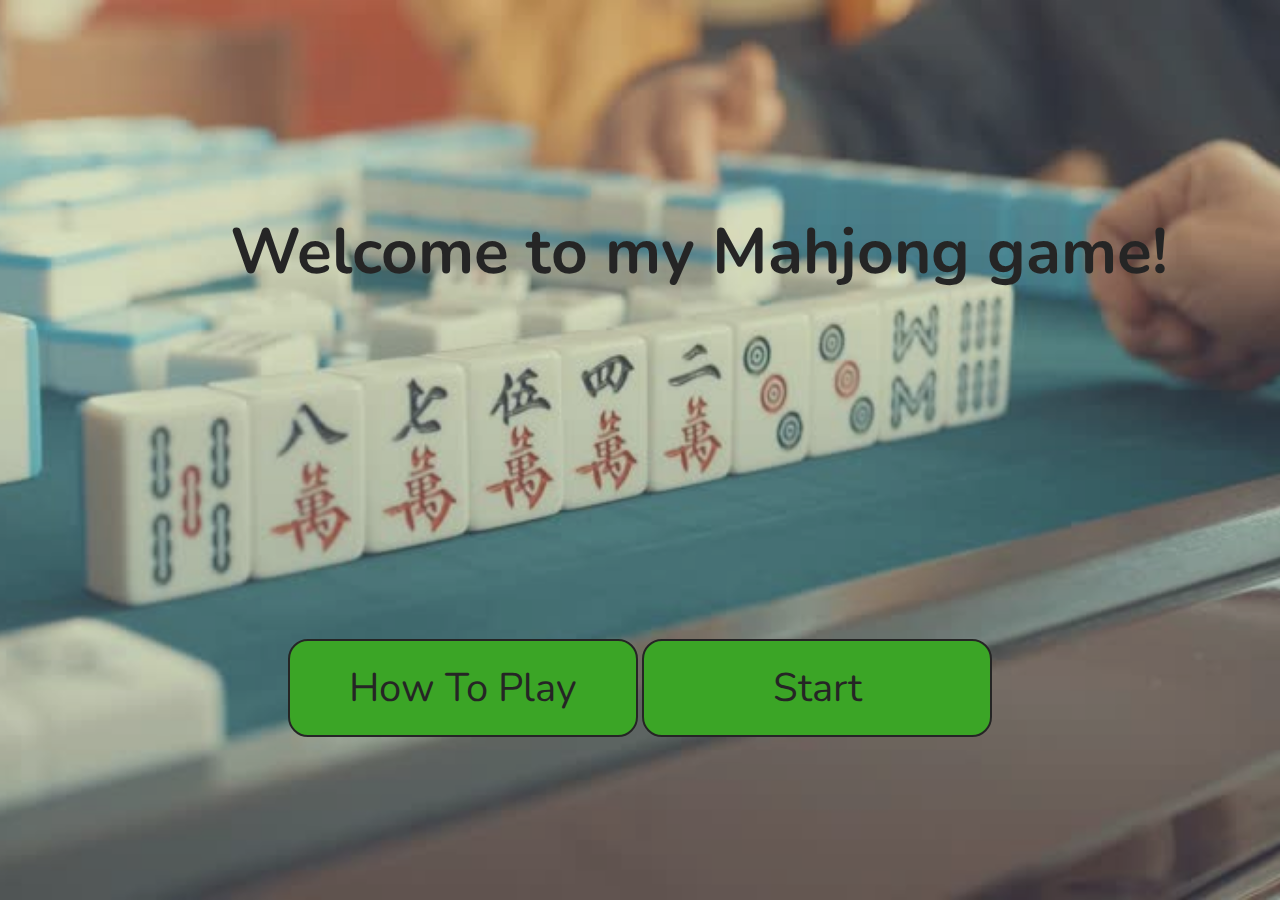
==== commit c6efce1f: "finished join room" ====
--- a/client/index.html
+++ b/client/index.html
@@ -129,7 +129,25 @@
                             </form>
                         </div>
                         <div id="find-room" class="room-divs">
-                            <button id="buttons" onclick="swap('room', 'find-room');">Find Room</button>
+                            <button id="buttons" onclick="swap('room', 'find');">Find Room</button>
+                        </div>
+                    </div>
+                </div>
+            </div>
+            <div id="find">
+                <div class="flexbox">
+                    <div id="join-div">
+                        <div id="rooms-show">
+                            <div id="avail-rooms">
+                                <div class="room">
+                                    <div class="room-text" style="margin-top: 0px; margin-bottom: 0px;">Room Code</div>
+                                    <div class="room-text" style="margin-top: 0px; margin-bottom: 0px;">Room State</div>
+                                    <div class="room-text" style="margin-top: 0px; margin-bottom: 0px;">Number of Players</div>
+                                </div>
+                            </div>
+                        </div>
+                        <div style="padding: 100px;">
+                            <button id="buttons" onclick="joinRoom();">Confirm</button>
                         </div>
                     </div>
                 </div>
@@ -479,6 +497,7 @@
         </div>
         <script>
             var current = "start";
+            var selected = "";
         </script>
         <script src="/socket.io/socket.io.js"></script>
         <script src="scripts/client.js"></script>
--- a/client/styles/main.css
+++ b/client/styles/main.css
@@ -75,6 +75,7 @@
       display: inline-block;
       width: 350px;
       font-size: 40px;
+      font-family: inherit;
   }
   #buttons:hover {
       background-color: rgb(39, 233, 0);
@@ -96,6 +97,9 @@
     top: 20px;
     left: 20px;
 }
+#back:focus {
+    outline: none;
+}
 #back:hover {
     background-color: rgb(39, 233, 0);
     transition: 0.25s;
@@ -110,6 +114,50 @@
       margin: auto;
       display: inline-block;
   }
+  #rooms-show {
+    width: 70%;
+    border: 2px solid black;
+    background-color: white;
+    border-radius: 25px;
+    padding: 40px;
+    margin: auto;
+    height: 50%;
+}
+.flexbox {
+    display: flex;
+    align-items: center;
+    height: 100%;
+}
+#join-div {
+    height: 70%;
+    width: 100%;
+}
+#avail-rooms {
+    height: 100%;
+    width: 100%;
+    overflow: auto;
+}
+.room-text{
+    display: inline-block;
+    width: 33%;
+    margin-top: 34px;
+    margin-bottom: 34px;
+    font-size: 24px;
+}
+.room {
+    height: 100px;
+    width: calc(100% - 2px);
+    background-color: white;
+    border: 1px solid white;
+}
+.room:first-child {
+    height: 32px;
+}
+#find {
+    display: none;
+    height: 100vh;
+    text-align: center;
+}
   #p1, #p2, #p3, #p4 {
       padding: 5px;
   }
